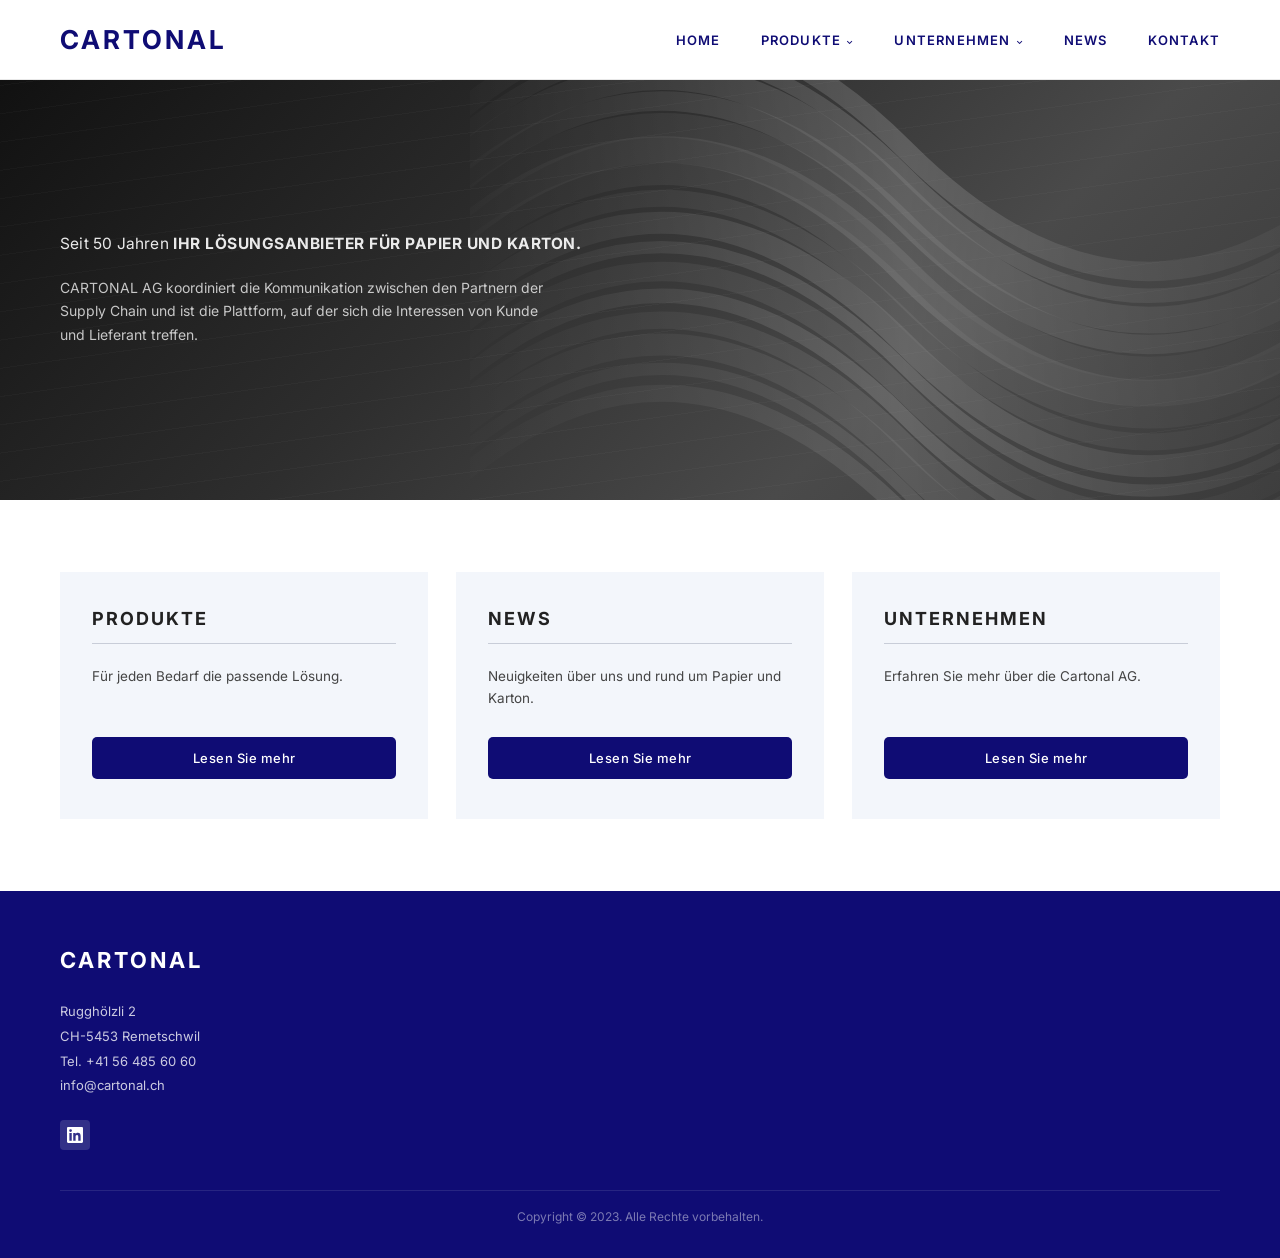
==== cartonal.html @ 162fbcc3 "Initial commit: Cartonal AG website" ====
<!DOCTYPE html>
<html lang="de">
<head>
<meta charset="UTF-8">
<meta name="viewport" content="width=device-width, initial-scale=1.0">
<title>CARTONAL AG</title>
<link href="https://fonts.googleapis.com/css2?family=Inter:wght@400;500;600;700&display=swap" rel="stylesheet">
<style>
  *, *::before, *::after { box-sizing: border-box; margin: 0; padding: 0; }

  :root {
    --navy: #0f0c74;
    --navy-dark: #0b0960;
    --gray-bg: #f3f6fb;
    --text: #313131;
    --text-light: #555;
  }

  body {
    font-family: 'Inter', sans-serif;
    color: var(--text);
    background: #fff;
  }

  /* ── HEADER ── */
  header {
    display: flex;
    align-items: center;
    justify-content: space-between;
    padding: 0 60px;
    height: 80px;
    background: #fff;
    border-bottom: 1px solid #e8e8e8;
    position: sticky;
    top: 0;
    z-index: 100;
  }

  .logo-img {
    height: 42px;
    width: auto;
    display: block;
  }

  /* Fallback text logo if image not available */
  .logo-text {
    font-family: 'Inter', sans-serif;
    font-size: 26px;
    font-weight: 700;
    color: var(--navy);
    letter-spacing: 3px;
    text-decoration: none;
    user-select: none;
  }

  nav {
    display: flex;
    align-items: center;
    gap: 40px;
  }

  nav .nav-item {
    position: relative;
  }

  nav a {
    font-size: 13px;
    font-weight: 600;
    letter-spacing: 1.2px;
    text-transform: uppercase;
    color: var(--navy);
    text-decoration: none;
    display: flex;
    align-items: center;
    gap: 5px;
    transition: opacity .2s;
    padding: 4px 0;
  }

  nav a:hover { opacity: .65; }

  nav a .arrow {
    font-size: 9px;
    margin-top: 1px;
  }

  /* Dropdown */
  .dropdown {
    position: absolute;
    top: calc(100% + 16px);
    left: 0;
    min-width: 180px;
    background: #fff;
    border: 1px solid #e8e8e8;
    box-shadow: 0 8px 24px rgba(0,0,0,0.10);
    display: none;
    flex-direction: column;
    padding: 6px 0;
    z-index: 200;
  }

  .nav-item:hover .dropdown { display: flex; }

  .dropdown a {
    font-size: 12.5px;
    font-weight: 500;
    letter-spacing: 0.8px;
    color: var(--text);
    padding: 10px 20px;
    display: block;
    transition: background .15s;
  }

  .dropdown a:hover {
    background: var(--gray-bg);
    opacity: 1;
  }

  /* ── HERO ── */
  .hero {
    position: relative;
    height: 420px;
    background: #2a2a2a;
    overflow: hidden;
    display: flex;
    align-items: center;
  }

  .hero-bg {
    position: absolute;
    inset: 0;
    background:
      repeating-linear-gradient(
        -8deg,
        rgba(255,255,255,0.025) 0px,
        rgba(255,255,255,0.025) 1px,
        transparent 1px,
        transparent 28px
      ),
      linear-gradient(135deg, #111111 0%, #2e2e2e 40%, #4a4a4a 70%, #3a3a3a 100%);
    background-size: auto, 100% 100%;
  }

  .hero-waves {
    position: absolute;
    right: -60px;
    top: -40px;
    width: 68%;
    height: 145%;
    opacity: 0.5;
  }

  .hero-waves svg {
    width: 100%;
    height: 100%;
  }

  .hero-content {
    position: relative;
    z-index: 2;
    padding: 0 60px;
    max-width: 680px;
  }

  .hero-content p.tagline {
    font-size: 15.5px;
    color: rgba(255,255,255,0.90);
    margin-bottom: 20px;
    line-height: 1.45;
    letter-spacing: 0.2px;
  }

  .hero-content p.tagline strong {
    font-weight: 700;
    letter-spacing: 0.5px;
  }

  .hero-content p.body {
    font-size: 14px;
    color: rgba(255,255,255,0.75);
    line-height: 1.7;
    max-width: 500px;
  }

  /* ── CARDS ── */
  .cards-section {
    padding: 72px 60px;
    display: flex;
    justify-content: center;
    gap: 28px;
  }

  .card {
    background: var(--gray-bg);
    padding: 36px 32px 40px;
    flex: 1;
    max-width: 380px;
    min-height: 240px;
    display: flex;
    flex-direction: column;
  }

  .card h2 {
    font-family: 'Inter', sans-serif;
    font-size: 18px;
    font-weight: 700;
    letter-spacing: 2px;
    color: #222;
    text-transform: uppercase;
    margin-bottom: 14px;
  }

  .card .divider {
    width: 100%;
    height: 1px;
    background: #c8cdd8;
    margin-bottom: 22px;
  }

  .card p {
    font-size: 13.5px;
    color: #444;
    line-height: 1.6;
    flex: 1;
    margin-bottom: 28px;
  }

  .btn {
    display: block;
    width: 100%;
    padding: 13px 20px;
    background: var(--navy);
    color: #fff;
    font-family: 'Inter', sans-serif;
    font-size: 13px;
    font-weight: 500;
    letter-spacing: .5px;
    text-align: center;
    border: none;
    cursor: pointer;
    text-decoration: none;
    border-radius: 5px;
    transition: background .2s;
  }

  .btn:hover { background: var(--navy-dark); }

  /* ── FOOTER ── */
  footer {
    background: var(--navy);
    padding: 56px 60px 34px;
    color: rgba(255,255,255,0.85);
  }

  .footer-logo {
    font-family: 'Inter', sans-serif;
    font-size: 22px;
    font-weight: 700;
    color: #fff;
    letter-spacing: 3px;
    margin-bottom: 26px;
    display: block;
    text-transform: uppercase;
  }

  .footer-address {
    font-size: 13px;
    line-height: 1.9;
    color: rgba(255,255,255,0.78);
    margin-bottom: 22px;
  }

  .footer-address a {
    color: rgba(255,255,255,0.78);
    text-decoration: none;
  }

  .footer-address a:hover { text-decoration: underline; }

  .linkedin-icon {
    display: inline-flex;
    align-items: center;
    justify-content: center;
    width: 30px;
    height: 30px;
    background: rgba(255,255,255,0.15);
    border-radius: 4px;
    cursor: pointer;
    transition: background .2s;
    margin-bottom: 40px;
  }

  .linkedin-icon:hover { background: rgba(255,255,255,0.28); }

  .linkedin-icon svg {
    width: 16px;
    height: 16px;
    fill: #fff;
  }

  .copyright {
    text-align: center;
    font-size: 12px;
    color: rgba(255,255,255,0.45);
    padding-top: 18px;
    border-top: 1px solid rgba(255,255,255,0.1);
  }
</style>
</head>
<body>

<!-- HEADER -->
<header>
  <a href="#" class="logo-text">CARTONAL</a>
  <nav>
    <div class="nav-item">
      <a href="#">HOME</a>
    </div>
    <div class="nav-item">
      <a href="#">PRODUKTE <span class="arrow">&#8964;</span></a>
      <div class="dropdown">
        <a href="#">Verpackung</a>
        <a href="#">Grafisch</a>
        <a href="#">Spezialitäten</a>
      </div>
    </div>
    <div class="nav-item">
      <a href="#">UNTERNEHMEN <span class="arrow">&#8964;</span></a>
      <div class="dropdown">
        <a href="#">Über uns</a>
      </div>
    </div>
    <div class="nav-item">
      <a href="#">NEWS</a>
    </div>
    <div class="nav-item">
      <a href="#">KONTAKT</a>
    </div>
  </nav>
</header>

<!-- HERO -->
<section class="hero">
  <div class="hero-bg"></div>

  <div class="hero-waves">
    <svg viewBox="0 0 800 500" preserveAspectRatio="xMidYMid slice" xmlns="http://www.w3.org/2000/svg">
      <defs>
        <linearGradient id="wg1" x1="0" y1="0" x2="1" y2="0">
          <stop offset="0%" stop-color="#888" stop-opacity="0"/>
          <stop offset="50%" stop-color="#aaa" stop-opacity="0.6"/>
          <stop offset="100%" stop-color="#666" stop-opacity="0.2"/>
        </linearGradient>
        <linearGradient id="wg2" x1="0" y1="0" x2="1" y2="0">
          <stop offset="0%" stop-color="#777" stop-opacity="0"/>
          <stop offset="50%" stop-color="#999" stop-opacity="0.5"/>
          <stop offset="100%" stop-color="#555" stop-opacity="0.1"/>
        </linearGradient>
      </defs>
      <path d="M0,250 Q200,50 400,250 Q600,450 800,250" stroke="url(#wg1)" stroke-width="18" fill="none"/>
      <path d="M0,230 Q200,30 400,230 Q600,430 800,230" stroke="url(#wg2)" stroke-width="14" fill="none"/>
      <path d="M0,270 Q200,70 400,270 Q600,470 800,270" stroke="url(#wg1)" stroke-width="10" fill="none"/>
      <path d="M0,210 Q200,10 400,210 Q600,410 800,210" stroke="url(#wg2)" stroke-width="18" fill="none"/>
      <path d="M0,190 Q200,-10 400,190 Q600,390 800,190" stroke="url(#wg1)" stroke-width="22" fill="none"/>
      <path d="M0,290 Q200,90 400,290 Q600,490 800,290" stroke="url(#wg2)" stroke-width="16" fill="none"/>
      <path d="M0,310 Q200,110 400,310 Q600,510 800,310" stroke="url(#wg1)" stroke-width="12" fill="none"/>
      <path d="M0,170 Q200,-30 400,170 Q600,370 800,170" stroke="url(#wg2)" stroke-width="20" fill="none"/>
      <path d="M0,150 Q200,-50 400,150 Q600,350 800,150" stroke="url(#wg1)" stroke-width="16" fill="none"/>
      <path d="M0,330 Q200,130 400,330 Q600,530 800,330" stroke="url(#wg2)" stroke-width="14" fill="none"/>
      <path d="M0,130 Q200,-70 400,130 Q600,330 800,130" stroke="url(#wg1)" stroke-width="22" fill="none"/>
      <path d="M0,350 Q200,150 400,350 Q600,550 800,350" stroke="url(#wg2)" stroke-width="18" fill="none"/>
      <path d="M0,110 Q200,-90 400,110 Q600,310 800,110" stroke="url(#wg1)" stroke-width="12" fill="none"/>
      <path d="M0,370 Q200,170 400,370 Q600,570 800,370" stroke="url(#wg2)" stroke-width="10" fill="none"/>
      <path d="M0,90  Q200,-110 400,90 Q600,290 800,90"  stroke="url(#wg1)" stroke-width="16" fill="none"/>
      <path d="M0,390 Q200,190 400,390 Q600,590 800,390" stroke="url(#wg2)" stroke-width="14" fill="none"/>
    </svg>
  </div>

  <div class="hero-content">
    <p class="tagline">Seit 50 Jahren <strong>IHR LÖSUNGSANBIETER FÜR PAPIER UND KARTON.</strong></p>
    <p class="body">CARTONAL AG koordiniert die Kommunikation zwischen den Partnern der Supply Chain und ist die Plattform, auf der sich die Interessen von Kunde und Lieferant treffen.</p>
  </div>
</section>

<!-- CARDS -->
<section class="cards-section">
  <div class="card">
    <h2>Produkte</h2>
    <div class="divider"></div>
    <p>Für jeden Bedarf die passende Lösung.</p>
    <a href="#" class="btn">Lesen Sie mehr</a>
  </div>

  <div class="card">
    <h2>News</h2>
    <div class="divider"></div>
    <p>Neuigkeiten über uns und rund um Papier und Karton.</p>
    <a href="#" class="btn">Lesen Sie mehr</a>
  </div>

  <div class="card">
    <h2>Unternehmen</h2>
    <div class="divider"></div>
    <p>Erfahren Sie mehr über die Cartonal AG.</p>
    <a href="#" class="btn">Lesen Sie mehr</a>
  </div>
</section>

<!-- FOOTER -->
<footer>
  <span class="footer-logo">CARTONAL</span>
  <div class="footer-address">
    Rugghölzli 2<br>
    CH-5453 Remetschwil<br>
    Tel. +41 56 485 60 60<br>
    <a href="mailto:info@cartonal.ch">info@cartonal.ch</a>
  </div>
  <a href="https://www.linkedin.com" target="_blank" class="linkedin-icon" title="LinkedIn">
    <svg viewBox="0 0 24 24" xmlns="http://www.w3.org/2000/svg">
      <path d="M20.447 20.452h-3.554v-5.569c0-1.328-.027-3.037-1.852-3.037-1.853 0-2.136 1.445-2.136 2.939v5.667H9.351V9h3.414v1.561h.046c.477-.9 1.637-1.85 3.37-1.85 3.601 0 4.267 2.37 4.267 5.455v6.286zM5.337 7.433a2.062 2.062 0 0 1-2.063-2.065 2.064 2.064 0 1 1 2.063 2.065zm1.782 13.019H3.555V9h3.564v11.452zM22.225 0H1.771C.792 0 0 .774 0 1.729v20.542C0 23.227.792 24 1.771 24h20.451C23.2 24 24 23.227 24 22.271V1.729C24 .774 23.2 0 22.222 0h.003z"/>
    </svg>
  </a>
  <div class="copyright">Copyright © 2023. Alle Rechte vorbehalten.</div>
</footer>

</body>
</html>
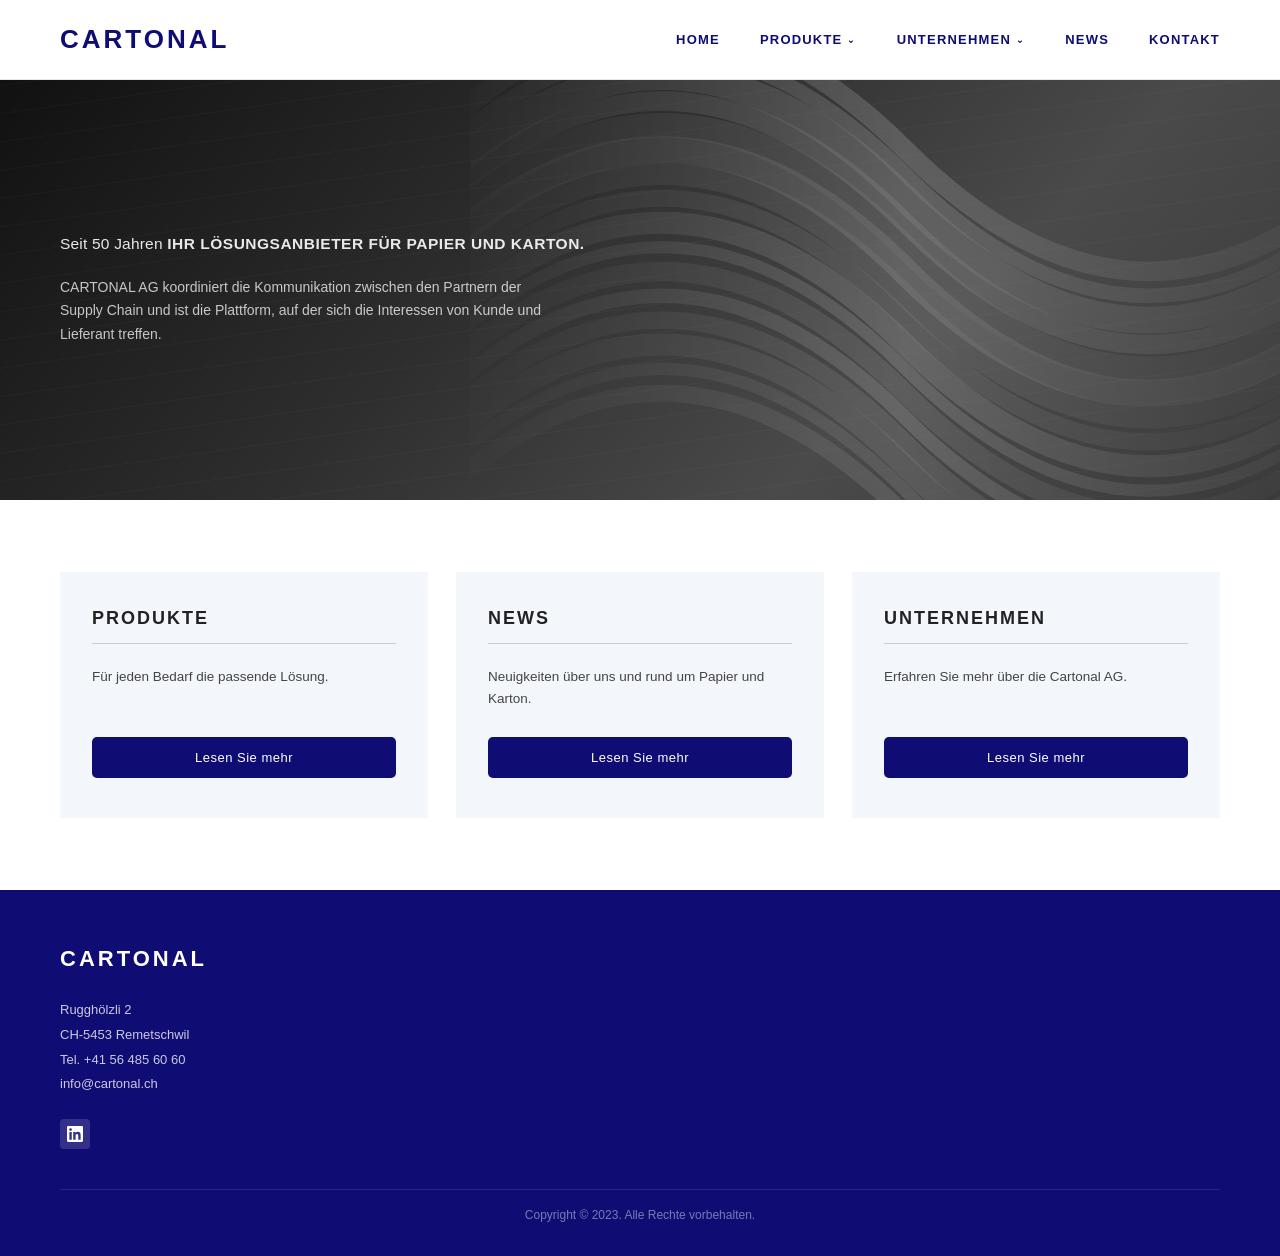
==== commit a853c47a: "Host Inter font locally to eliminate FOUC" ====
--- a/cartonal.html
+++ b/cartonal.html
@@ -4,7 +4,6 @@
 <meta charset="UTF-8">
 <meta name="viewport" content="width=device-width, initial-scale=1.0">
 <title>CARTONAL AG</title>
-<link href="https://fonts.googleapis.com/css2?family=Inter:wght@400;500;600;700&display=swap" rel="stylesheet">
 <style>
   *, *::before, *::after { box-sizing: border-box; margin: 0; padding: 0; }
 
